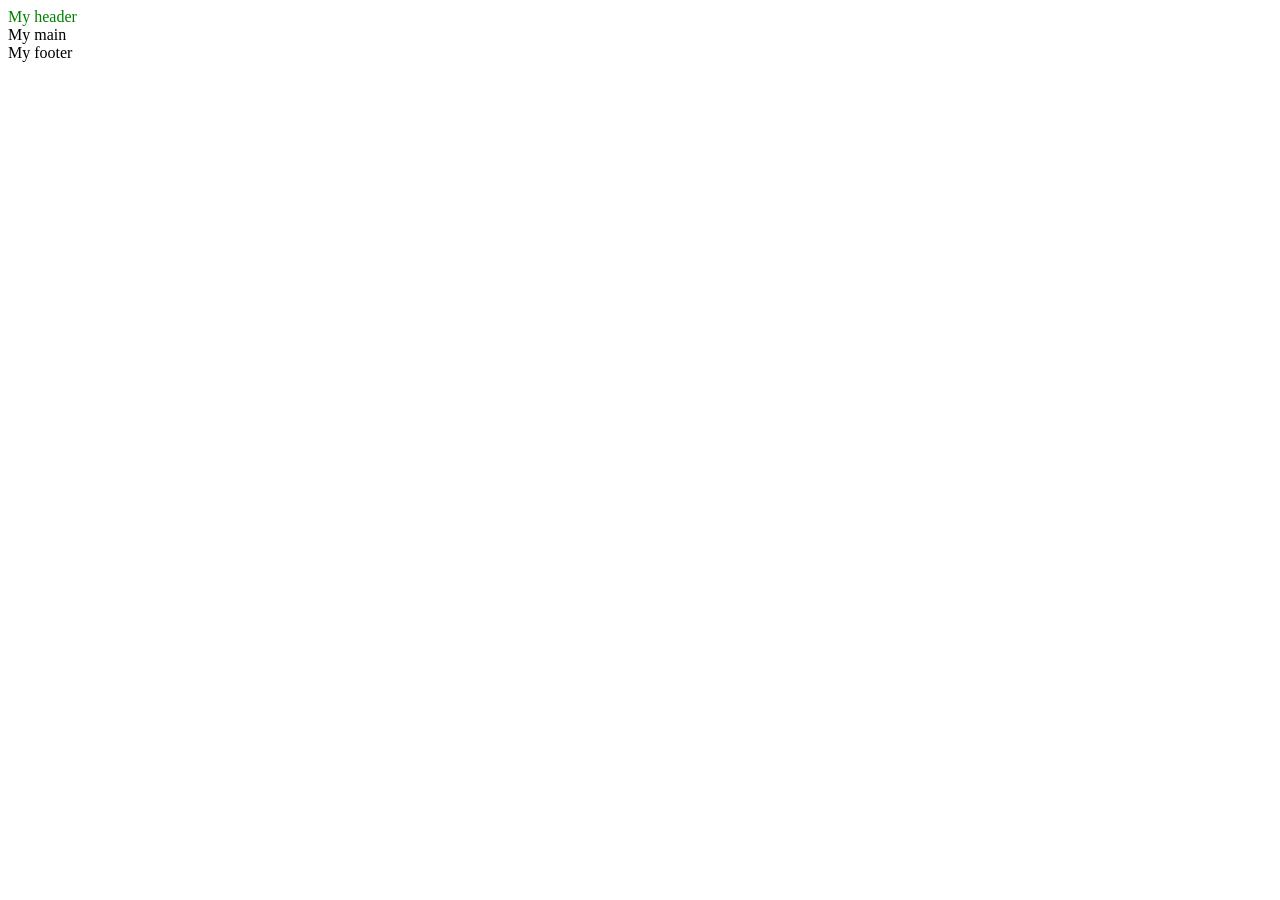
==== contributors/oani/index.html @ 6cbd59eb "adding the directory for my project: oani" ====
<!doctype html>
<html lang="en">
  <head>
    <meta charset="UTF-8" />
    <meta name="viewport" content="width=device-width, initial-scale=1.0" />
    <title>MedEase - Healthcare-Appointment</title>
    <link rel="stylesheet" href="./css/normalize.css">
    <link rel="stylesheet" href="./css/index.css">
  </head>
  <body>
    <header>My header</header>
    <main>My main</main>
    <footer>My footer</footer>
  </body>
</html>
---- contributors/oani/css/index.css ----
header {
  color: Green;
}
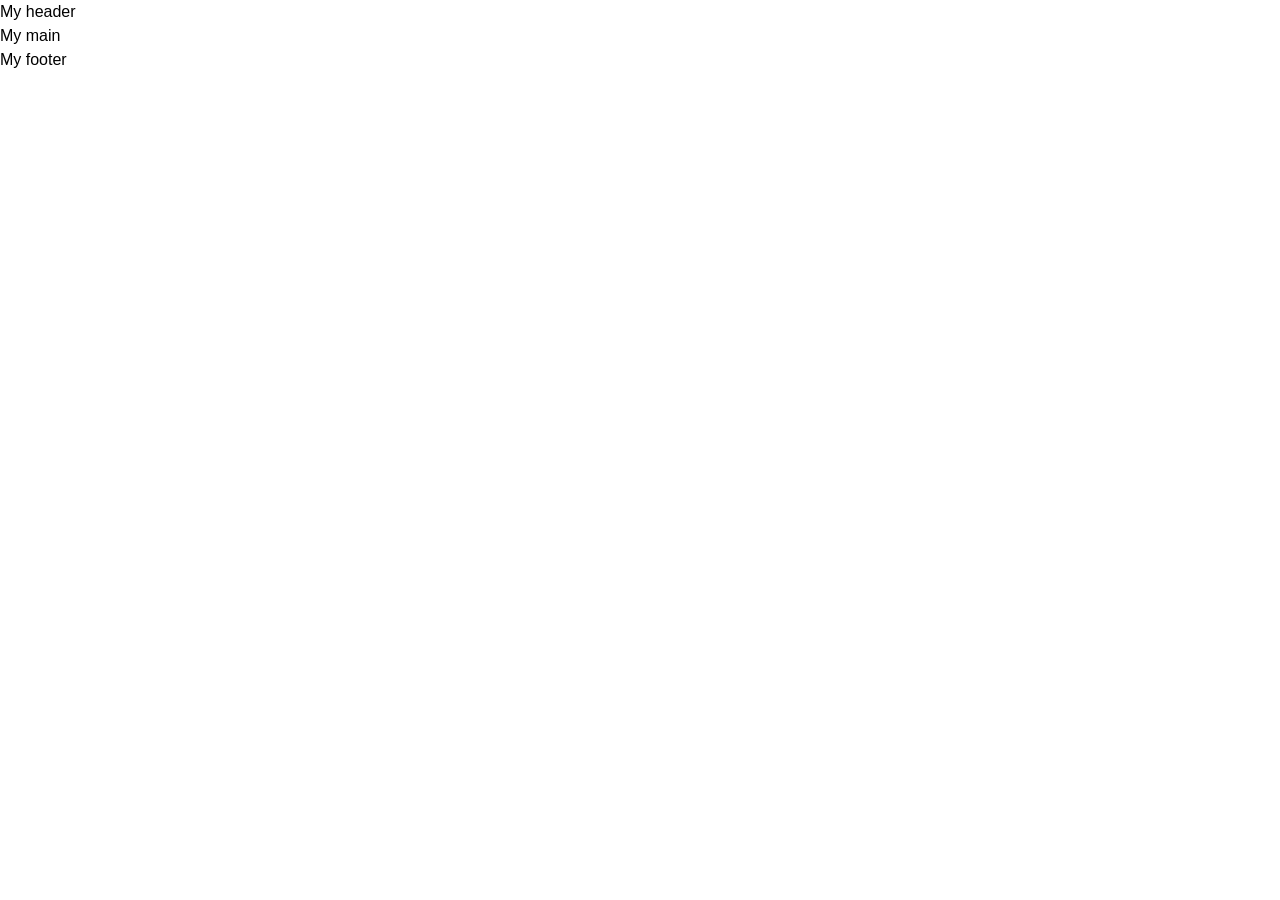
==== commit 23b08b02: "setting the font, placing the css directory inside the assets directory and adding all the needed im" ====
--- a/contributors/oani/index.html
+++ b/contributors/oani/index.html
@@ -4,8 +4,8 @@
     <meta charset="UTF-8" />
     <meta name="viewport" content="width=device-width, initial-scale=1.0" />
     <title>MedEase - Healthcare-Appointment</title>
-    <link rel="stylesheet" href="./css/normalize.css">
-    <link rel="stylesheet" href="./css/index.css">
+    <link rel="stylesheet" href="./assets/css/normalize.css" />
+    <link rel="stylesheet" href="./assets/css/index.css" />
   </head>
   <body>
     <header>My header</header>
--- a/contributors/oani/assets/css/index.css
+++ b/contributors/oani/assets/css/index.css
@@ -0,0 +1,4 @@
+
+html, body {
+  font-family: "Inter", sans-serif;
+}
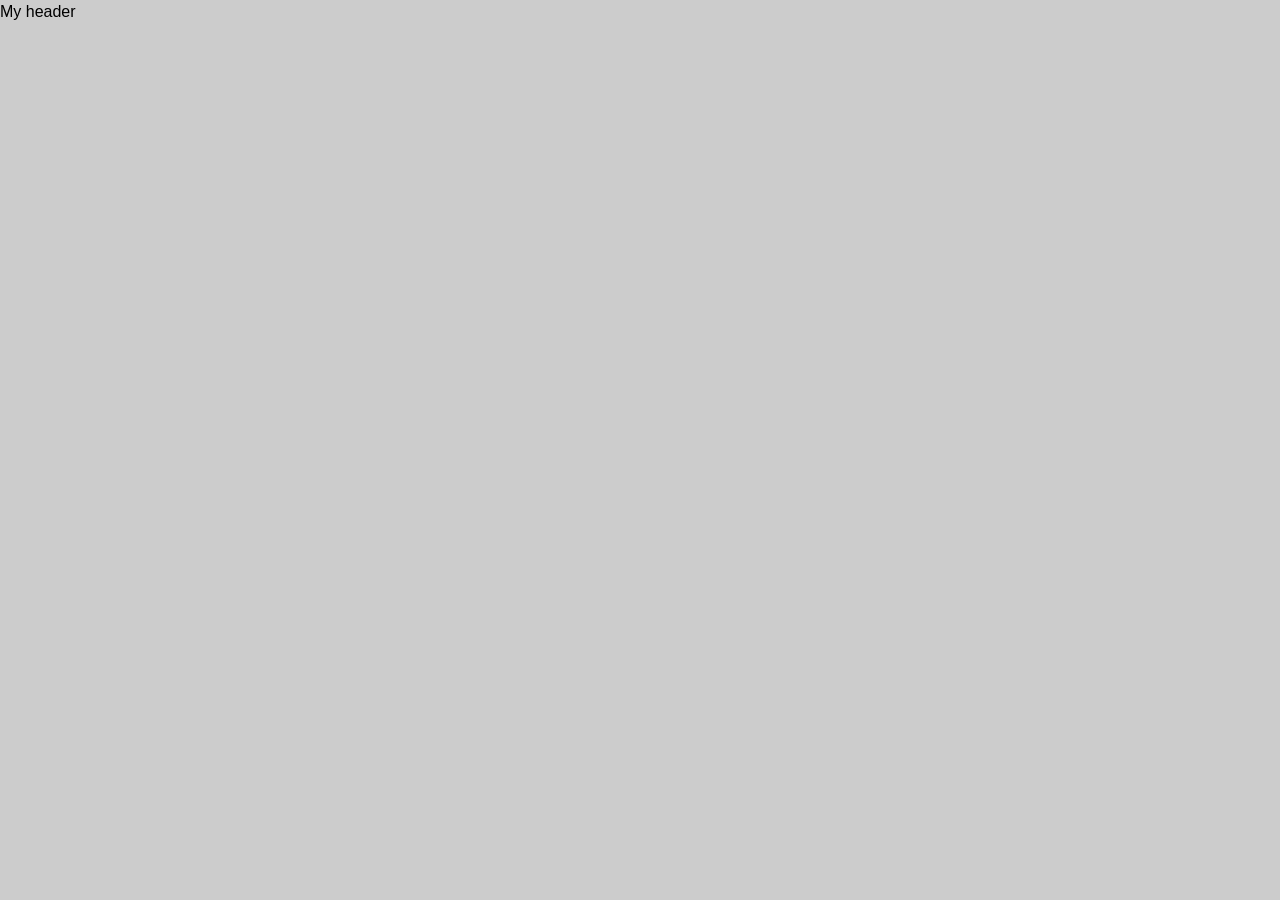
==== commit 2a59d1a9: "creating the layout for the html and adding the corresponding stylesheets" ====
--- a/contributors/oani/index.html
+++ b/contributors/oani/index.html
@@ -3,13 +3,24 @@
   <head>
     <meta charset="UTF-8" />
     <meta name="viewport" content="width=device-width, initial-scale=1.0" />
-    <title>MedEase - Healthcare-Appointment</title>
+    <title>MedEase - Healthcare-Appointment | Oani</title>
     <link rel="stylesheet" href="./assets/css/normalize.css" />
     <link rel="stylesheet" href="./assets/css/index.css" />
+    <link rel="stylesheet" href="./assets/css/main-styles.css" />
   </head>
   <body>
     <header>My header</header>
-    <main>My main</main>
-    <footer>My footer</footer>
+    <main>
+      <section class="hero"></section>
+      <section class="expertise"></section>
+      <section class="stats"></section>
+      <section class="features"></section>
+      <section class="testimonials"></section>
+      <section class="articles"></section>
+    </main>
+    <footer>
+      <section class="book-now"></section>
+      <section class="real-footer"></section>
+    </footer>
   </body>
 </html>
--- a/contributors/oani/assets/css/index.css
+++ b/contributors/oani/assets/css/index.css
@@ -1,4 +1,21 @@
+
+
 
 html, body {
   font-family: "Inter", sans-serif;
+}
+
+body {
+  display: flex;
+  flex-direction: column;
+  position: relative;
+  background-color: #ccc;
+}
+
+main {
+  flex: 1;
+}
+
+.badge {
+
 }
--- a/contributors/oani/assets/css/main-styles.css
+++ b/contributors/oani/assets/css/main-styles.css
@@ -0,0 +1,9 @@
+/* ============HERO SECTION =================== */
+
+
+/* ============EXPERTISE SECTION =================== */
+/* ============STATS SECTION =================== */
+/* ============FEATURES SECTION =================== */
+/* ============TESTIMONIALS SECTION =================== */
+/* ============ARTICLES SECTION =================== */
+
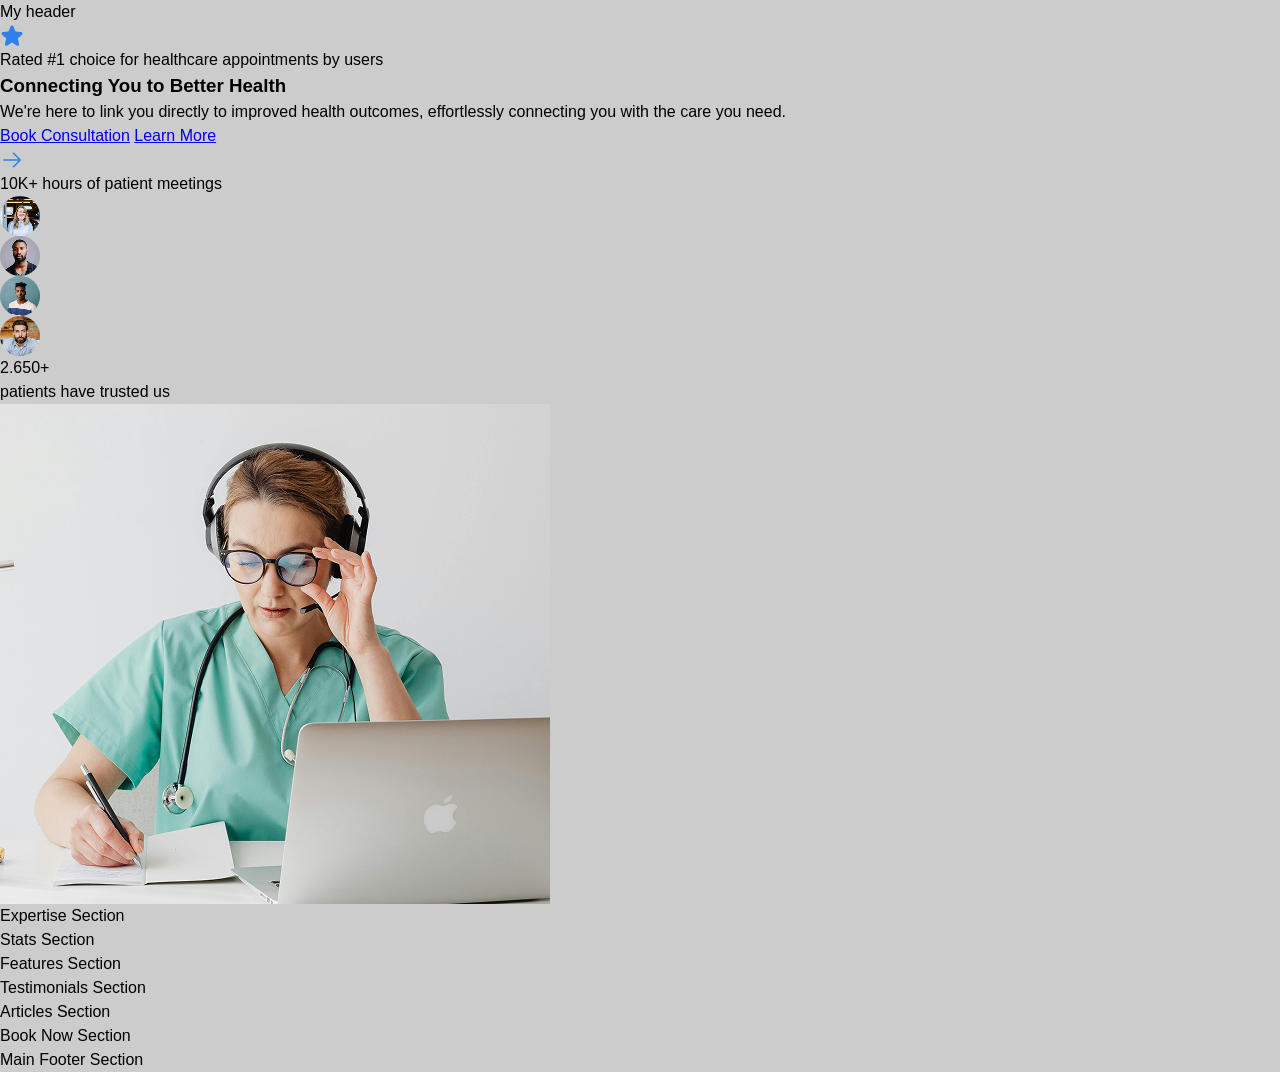
==== commit b52ccfdd: "adding the html structure of the hero section" ====
--- a/contributors/oani/index.html
+++ b/contributors/oani/index.html
@@ -11,16 +11,59 @@
   <body>
     <header>My header</header>
     <main>
-      <section class="hero"></section>
-      <section class="expertise"></section>
-      <section class="stats"></section>
-      <section class="features"></section>
-      <section class="testimonials"></section>
-      <section class="articles"></section>
+      <section class="hero">
+        <article>
+          <p class="badge">
+            <span>
+              <img src="./assets/images/star_blue.svg" alt="" />
+            </span>
+            Rated #1 choice for healthcare appointments by users
+          </p>
+          <hgroup>
+            <h1>Connecting You <span>to</span> Better Health</h1>
+            <p>
+              We're here to link you directly to improved health outcomes,
+              effortlessly connecting you with the care you need.
+            </p>
+          </hgroup>
+          <div>
+            <a href="#book-consultation">Book Consultation</a>
+            <a href="#learn-more"
+              >Learn More
+              <span><img src="./assets/images/arrow_right.svg" alt="" /></span
+            ></a>
+          </div>
+        </article>
+        <div class="hero-img-container">
+          <p>
+            <span>10K+</span>
+            hours of patient meetings
+          </p>
+          <div>
+            <p>
+              <span>
+                <img src="./assets/images/user1_ellipse.png" alt="">
+                <img src="./assets/images/user2_ellipse.png" alt="">
+                <img src="./assets/images/user3_ellipse.png" alt="">
+                <img src="./assets/images/user4_ellipse.png" alt="">
+              </span>
+              2.650+
+            </p>
+            <p>patients have trusted us</p>
+          </div>
+          <img src="./assets/images/hero_section_woman.png" alt="" />
+        </div>
+      </section>
+
+      <section class="expertise">Expertise Section</section>
+      <section class="stats">Stats Section</section>
+      <section class="features">Features Section</section>
+      <section class="testimonials">Testimonials Section</section>
+      <section class="articles">Articles Section</section>
     </main>
     <footer>
-      <section class="book-now"></section>
-      <section class="real-footer"></section>
+      <section class="book-now">Book Now Section</section>
+      <section class="real-footer">Main Footer Section</section>
     </footer>
   </body>
 </html>
--- a/contributors/oani/assets/css/index.css
+++ b/contributors/oani/assets/css/index.css
@@ -1,7 +1,36 @@
+:root {
+  /* COLORS */
+  --clr-pri: hsla(214, 84%, 56%, 1);
+  --clr-pri-grey-text: hsla(0, 0%, 50%, 1);
+  --clr-sec-gry-text: hsla(0, 0%, 80%, 1);
+  --clr-dark-text: hsla(0, 0%, 7%, 1);
+  --clr-light: hsl(0, 0%, 100%);
+  --clr-card-bg: hsla(0, 0%, 97%, 1);
+  --clr-icon-bg: hsla(0, 0%, 90%, 1);
+  --clr-dark-bg: hsla(0, 0%, 10%, 1);
+  --clr-overlay: hsla(0, 0%, 85%, 1);
+
+  /* FONTS-SIZES AND WEIGHTS*/
+
+  /* BORDER RADIUS */
+  --rad-button: 99px;
+  --rad-20: 20px;
+  --rad-30: 30px;
+  --rad-24: 24px;
+  --rad-16: 16px;
+  --rad-full: 100%;
+
+  /* SPACING */
+  --spcn-secn-pad-block: ;
+  --spcn-secn-pad-inline: ;
+  
+  
 
 
+}
 
-html, body {
+html,
+body {
   font-family: "Inter", sans-serif;
 }
 
@@ -17,5 +46,4 @@
 }
 
 .badge {
-
-}+}
